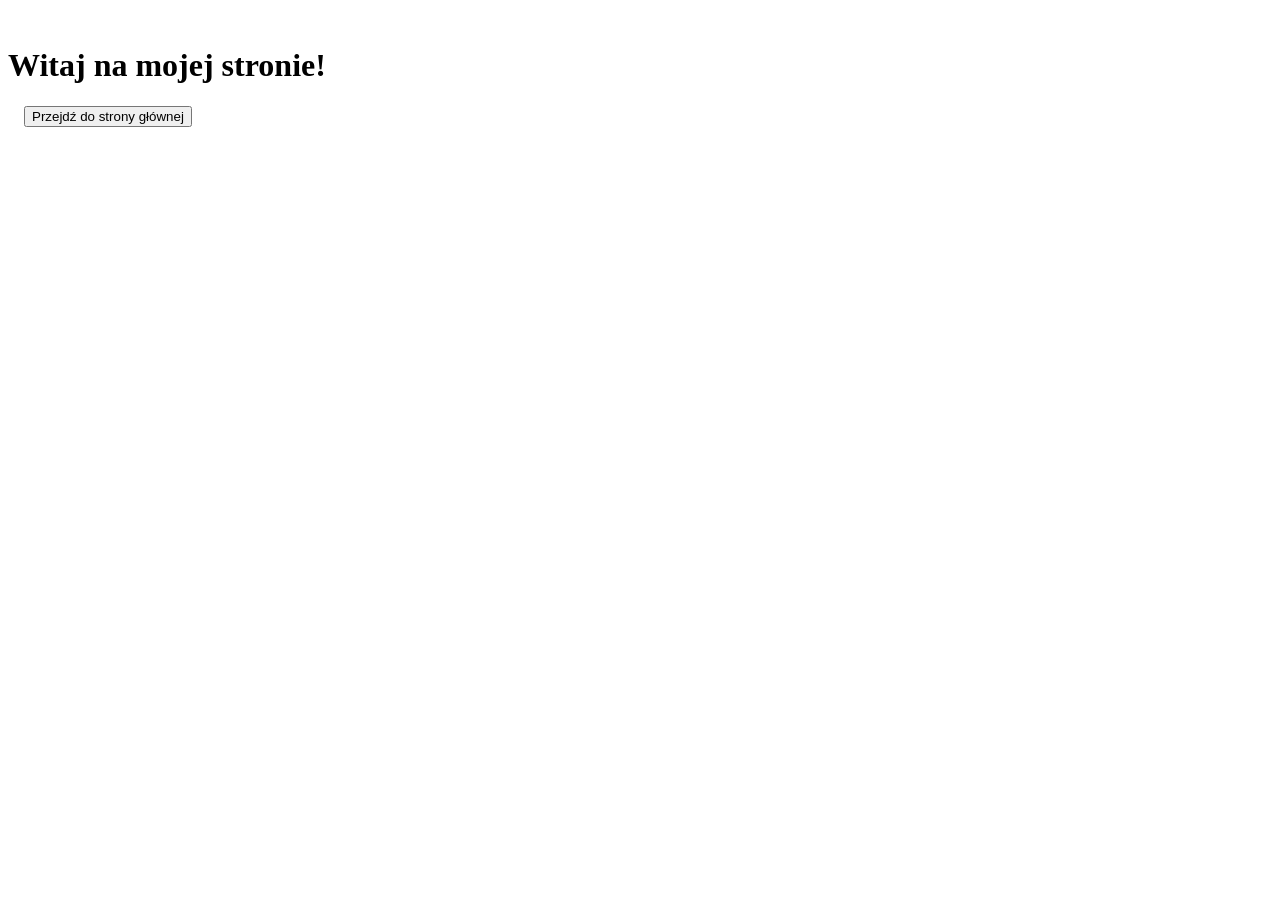
==== bio.html @ 72758449 "Responsive features, index improvments, aboutme, main content" ====
<!DOCTYPE html>
<html lang="pl">
<head>
    <meta charset="UTF-8">
    <title>Moja Strona</title>
</head>
<body>
    <h1>Witaj na mojej stronie!</h1>
    <button onclick="window.location.href='index.html'">Przejdź do strony głównej</button>
</body>
</html>
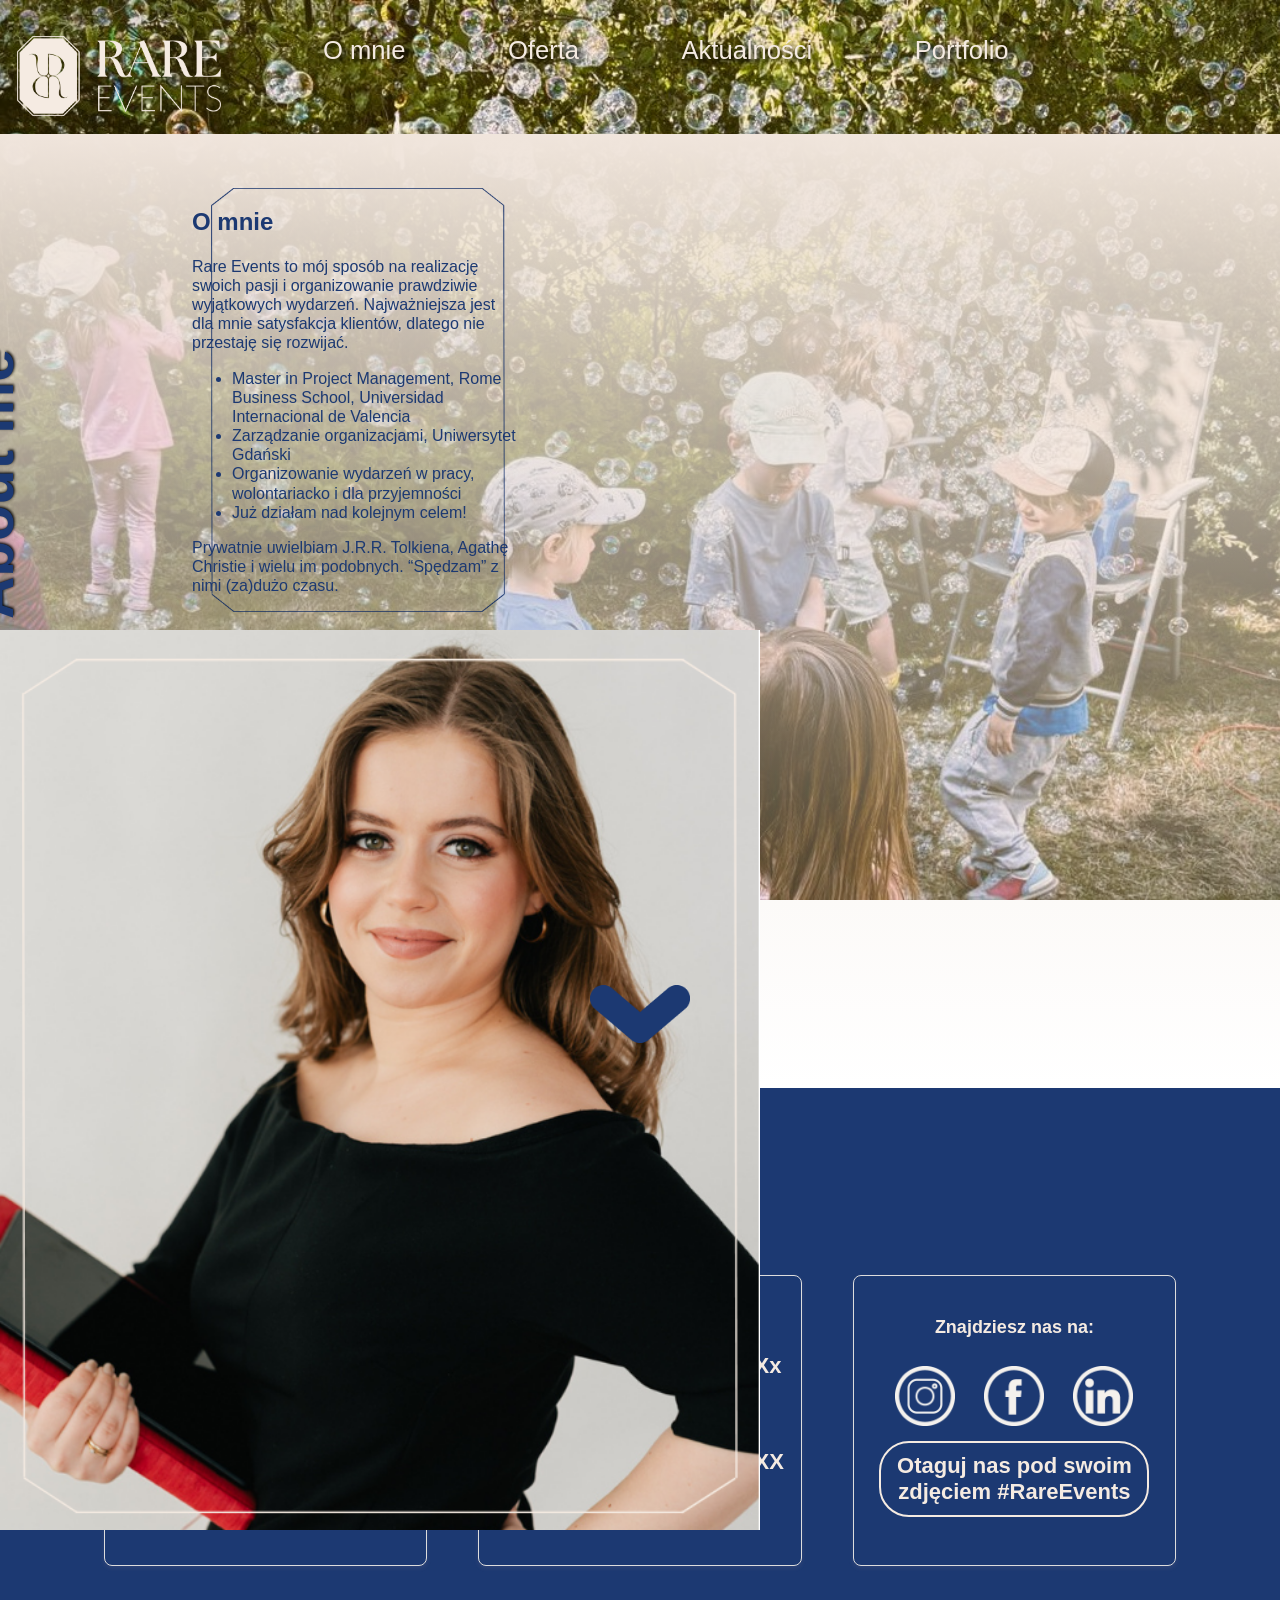
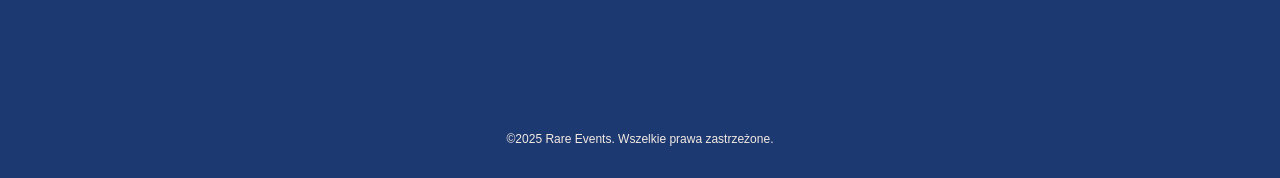
==== commit 8438dd03: "Subpages and js script for activities" ====
--- a/bio.html
+++ b/bio.html
@@ -1,12 +1,81 @@
-
 <!DOCTYPE html>
 <html lang="pl">
 <head>
-    <meta charset="UTF-8">
-    <title>Moja Strona</title>
+  <meta charset="UTF-8" />
+  <meta name="viewport" content="width=device-width, initial-scale=1.0" />
+  <title>Rare Events</title>
+    <link rel="stylesheet" href="style.css">
+  
+  
 </head>
-<body>
-    <h1>Witaj na mojej stronie!</h1>
-    <button onclick="window.location.href='index.html'">Przejdź do strony głównej</button>
+<body style="    background-image: url('/resources/132.jpg');">
+
+  <header style="display: flex; align-items: center;">
+
+  
+    <nav class="navbar navbar-expand-lg navbar-light bg-light"> 
+
+<span class="navbar-toggler-icon"></span>
+
+<ul class="nav-horizontal">
+  <li class="nav-item"><a class="nav-link" href="/"><img src="/resources/beige.png" alt="Logo" style="height: 80px;"></a></li>
+  <li class="nav-item"><a class="nav-link"  href="bio.html">O mnie </a></li>
+  <li class="nav-item"><a class="nav-link"  href="offert.html">Oferta</a></li>
+  <li class="nav-item"><a class="nav-link"  href="activities.html">Aktualności</a></li>
+  <li class="nav-item"><a class="nav-link"  href="portfolio.html">Portfolio</a></li>
+</ul>
+
+
+    </nav>
+  </header>
+  <div class="content">
+ 
+    <section class="section-page" id="Aboutme" style="background-color: #f5ebe2;
+    background: linear-gradient(to bottom, #f0e5dc, rgba(245, 245, 220, 0));">
+              <div class="rotated-text" >About me</div>
+      
+        <div class="frame" style="margin-left: 8dvw;">
+          <h2 style=" font-weight: bold">O mnie</h2>
+          <p>Rare Events to mój sposób na realizację swoich pasji
+            i organizowanie prawdziwie wyjątkowych wydarzeń.
+            Najważniejsza jest dla mnie satysfakcja klientów, dlatego
+            nie przestaję się rozwijać.</p>
+            <ul>
+              <li>Master in Project Management, Rome Business School, Universidad Internacional de Valencia</li>
+              <li>Zarządzanie organizacjami, Uniwersytet Gdański</li>
+              <li>Organizowanie wydarzeń w pracy, wolontariacko i dla przyjemności</li>
+              <li> Już działam nad kolejnym celem!</li>
+          </ul>
+          <p>
+            Prywatnie uwielbiam J.R.R. Tolkiena, Agathę Christie
+            i wielu im podobnych. “Spędzam” z nimi (za)dużo czasu.</p>
+        </div>
+          <img class="aboutme-img" src="/resources/Rare Events3.png" alt="My profile" >
+          <div style="
+          position: absolute;
+          bottom: 20px; /* odstęp od dolnej krawędzi */
+          left: 50%;
+          transform: translateX(-50%);
+          width: 100px;
+          cursor: pointer;
+        ">
+            <img src="/resources/arrow_down.png" alt="Scroll Button" style="cursor: pointer; width: 100px;"
+              onclick="document.getElementById('reviews').scrollIntoView({ behavior: 'smooth' });">
+          </div>
+    </section>
+
+ 
+      <div id="footer"></div>
+      <script>
+        fetch('footer.html')
+          .then(response => response.text())
+          .then(data => {
+            document.getElementById('footer').innerHTML = data;
+          });
+
+      </script>
+
+
+</div>
 </body>
 </html>
--- a/style.css
+++ b/style.css
@@ -0,0 +1,378 @@
+body {
+    margin: 0;
+    padding: 0;
+    background-image: url('/resources/131.jpg');
+    /* Ścieżka do zdjęcia */
+    background-size: cover;
+    background-position: center;
+    background-repeat: no-repeat;
+    height: 100vh;
+    font-family: sans-serif;
+
+}
+.navbar-toggler-icon {
+	display: inline-block;
+	width: 1.5em;
+	height: 1.5em;
+	vertical-align: middle;
+	content: "";
+	background: no-repeat center center;
+	background-size: 100% 100%
+}
+.nav-horizontal {
+  list-style: none;
+  padding: 0;
+  margin: 0;
+  display: flex; /* kluczowy styl dla poziomego układu */
+  gap: 30px; /* odstęp między elementami */
+}
+.nav-item {
+  margin-right: 3dvw;
+  margin: 5
+}
+
+.nav-horizontal li a {
+  text-decoration: none;
+  color:  #f5ebe2;
+  font-size: 2vw;
+  text-shadow: 3px 3px 5px black;
+  padding: 10px 15px;
+  display: block;
+  border: 2px solid transparent;
+}
+
+
+.nav-horizontal li a:hover {
+  border: 2px solid #f5ebe2;
+  border-radius: 5px;
+}
+
+/* Wyłącz hover background dla <a> zawierających tylko <img> */
+.nav-horizontal li a:hover:has(img) {
+  background-color: transparent;
+  border: 2px solid transparent;
+  border-radius: 5px;
+}
+
+
+
+
+.headlineRR {
+    font-size: 7vw;
+    /* dynamiczna wielkość tekstu względem szerokości okna */
+    width: 100%;
+    /* 1/3 szerokości widocznego obszaru */
+    font-weight: bold;
+    color: #f5ebe2;
+    text-align: center;
+    
+text-shadow: 3px 3px 5px black;
+    line-height: 1.2;
+}
+@media (max-width: 768px){
+  .headlineRR {
+    font-size: 9vw;
+    padding-bottom: 30dvh;
+}
+}
+
+.overlay-text {
+    position: absolute;
+    top: 50%;
+    left: 50%;
+    transform: translate(-50%, -50%);
+    color: #f5ebe2;
+    font-size: 2em;
+    font-weight: bold;
+    text-shadow: 2px 2px 4px #000;
+    text-align: center;
+    pointer-events: none;
+}
+
+video {
+
+    position: absolute;
+    top: 0;
+}
+
+
+.video-container {
+
+    overflow: hidden;
+    margin: auto;
+    position: relative;
+    width: 80dvw;
+    margin-left: 6%;
+    margin-right: 6%;
+    padding-left: 5dvw;
+    margin-top: 4%;
+    max-height: 100dvh;
+
+    aspect-ratio: 9 / 16;
+    /* pionowy format */
+}
+
+.content {
+    position: relative;
+    z-index: 1;
+}
+
+.rotated-text {
+    position: absolute;
+    top: 15dvh;
+    margin-top: 20dvh;
+    right: 90dvw;
+    white-space: nowrap;
+    transform: rotate(270deg);
+    color: #1c3972;
+    font-size: 6.5dvh;
+    font-weight: bold;
+    text-shadow: 1px 1px 3px #000;
+}
+@media (max-width: 768px){
+    .rotated-text {
+    position: sticky;
+    align-self: flex-start;
+    margin-top: 0dvh;
+    margin-bottom: 13dvh;
+    z-index: 10;
+    left: 3%;
+    top: 70vh;
+    transform: rotate(270deg);
+    transform-origin: left center;
+    font-size: 6.5dvh;
+    font-weight: bold;
+    text-shadow: 1px 1px 3px #000;
+}
+}
+
+
+.frame {
+  padding-left: 7%;
+  padding-right: 7.5%;
+  margin-top: 3dvh;
+  margin-bottom: 2dvh;
+  max-width: 40%;
+  box-sizing: border-box;
+  color: #1c3972;
+  background-image: url('/resources/dark_border.png');
+  background-size: contain;
+  background-position: center;
+  background-repeat: no-repeat;
+
+  text-align: left;
+  transition: all 0.3s ease-in-out;
+}
+
+.frame > h1{
+  flex: 1 1 calc(33.333% -20px); 
+  border: 1px solid #f5ebe2;
+  border-radius: 8px;
+  font-size: 34px;
+  color: #f5ebe2;
+  text-shadow: 3px 3px 5px black;
+  padding: 2dvw;
+  height: 5dvh;
+  min-width: 350px;
+  box-shadow: 0 2px 5px rgba(0, 0, 0, 0.1);
+}
+
+  
+/* Responsywność */
+@media (max-width: 900px) {
+  .frame {
+    background-size: cover;
+    background-image: none;
+    width:  100%;
+    max-width: 100%;
+  }
+  .frame > h1 {
+    font-size: 1.5em;
+    margin-left: 4dvw;
+    margin-right: 4dvw;
+    border: none
+
+  }
+  .frame h2 {
+    font-size: 1.5em;
+  }
+
+  .frame > p {
+    font-size: 0.65em;
+    margin-left: 4dvw;
+    margin-right: 4dvw;
+  }
+  .frame li {
+    font-size: 0.65em;
+  }
+}
+
+
+.aboutme-img {
+    object-fit: cover;
+    width: auto;
+    height: 100vh;
+    display: block;
+  }
+  
+  @media (max-width: 768px) {
+    .aboutme-img {
+      width: 100vw;
+      height: auto;
+      margin: 2dvw;
+    }
+  }
+  
+
+.section-page {
+    background-color: #1c3972;
+    position: relative;
+    display: flex;
+    flex-wrap: wrap;
+    /* dynamiczna wielkość tekstu względem szerokości okna */
+    width: 100%;
+    padding-top: 3dvh;
+    padding-bottom: 3dvh;
+    height: 100dvh;
+    overflow: visible;
+    text-align: center;
+    line-height: 1.2;
+}
+@media (max-width: 768px) {
+.section-page {
+    height: auto;
+}
+}
+
+.activity-card {
+    color: #f5ebe2;
+    width: 13dvw;
+    margin: 0.8dvw;
+    height: 100%;
+    flex: 1 1 calc(21%);
+    min-width: 350px;
+}
+
+@media (max-width: 768px) {
+    .activity-card {
+        flex: 1 1 60%;
+        height: 100dvh;
+    }
+}
+
+.activity-content {
+    position: relative;
+    border: 1px solid #f5ebe2;
+    object-fit: cover;
+    height: 40%;
+    display: flex;
+    margin-top: 3dvh;
+    justify-content: space-between;
+}
+.activity-content> a > h3{
+  padding: 30px;
+  position: absolute; 
+  bottom: 0; 
+  right: 0;
+}
+
+.activity-image {
+  max-width: 100%;
+  height: 50%;
+  min-height: 50%;
+  aspect-ratio: 3/2;
+  object-fit: cover;
+}
+
+@media (max-width: 768px){
+.activity-content {
+  height: 30%;
+  padding-right: 3dvw;
+}
+.activity-image {
+  max-width: 100%;
+  height: 80%;
+  min-height: 50%;
+  aspect-ratio: 2/3;
+  object-fit: cover;
+}
+}
+
+
+
+#reviews {
+    margin: 0;
+    padding: 0;
+    background-image: url('/resources/132.jpg');
+    /* Ścieżka do zdjęcia */
+    background-size: cover;
+    background-position: center;
+    background-repeat: no-repeat;
+    height: 100vh;
+    font-family: sans-rif;
+}
+
+.grid-container {
+  display: grid;
+  grid-template-columns: 1fr 1fr; 
+  grid-template-rows: auto auto;  
+  margin: 10dvw;
+}
+
+.review-card{
+  border-radius: 8px;
+  color: #f5ebe2;
+  width: 20dvw;
+  height: 30dvh;
+  padding: 30px;
+  box-sizing: border-box;
+  text-shadow: 3px 3px 5px black;
+  margin: 0  auto;
+}
+@media (max-width: 768px){
+  .grid-container {
+    display: flex;
+    flex-direction: column;
+  }
+  .review-card {
+    width: 80dvw;
+    padding-right: 3dvw;
+    padding: 10px;
+  }
+  .review-card > div {
+    margin-top: 0dvh
+  }
+  }
+
+.review-card > img {
+  max-width: 10%;
+  height: 10%;
+  min-height: 10%;
+  aspect-ratio: 3/2;
+  object-fit: cover;
+}
+
+
+.review-card > div {
+  margin-top: 5dvh
+}
+
+table, th, td {
+  border: 1px solid #1c3972;
+  border-collapse: collapse; 
+}
+th, td {
+  padding: 15px;
+}
+
+th {
+  text-align: left
+}
+
+.footer {
+    background-color: #1c3972;
+    padding: 20px;
+    text-align: center;
+    font-size: 14px;
+    color: #555;
+}
